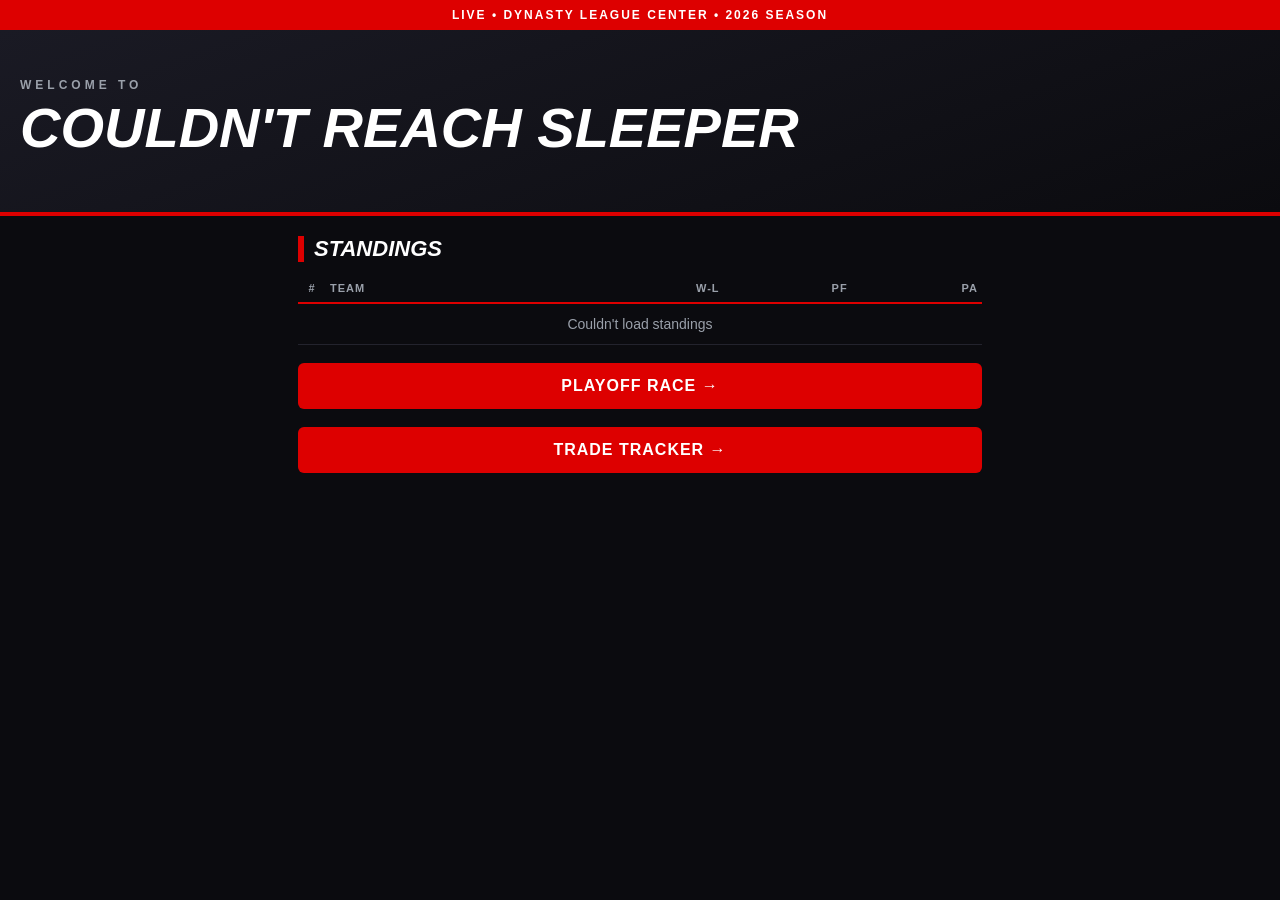
==== index.html @ 0a6a0f5c "Add files via upload" ====
<!DOCTYPE html>
<html lang="en">
<head>
  <meta charset="UTF-8">
  <meta name="viewport" content="width=device-width, initial-scale=1">
  <title>Dynasty League</title>
  <link rel="stylesheet" href="style.css">
</head>
<body>

  <!-- Ticker strip (placeholder text for now) -->
  <div class="ticker">LIVE &bull; DYNASTY LEAGUE CENTER &bull; 2026 SEASON</div>

  <!-- Big header -->
  <header class="hero">
    <div class="kicker">WELCOME TO</div>
    <h1 id="league-name">Loading...</h1>
    <div class="sub" id="league-sub"></div>
  </header>

  <!-- Standings -->
  <main>
    <h2 class="section-title">Standings</h2>
    <table class="standings">
      <thead>
        <tr><th>#</th><th>Team</th><th>W-L</th><th>PF</th><th>PA</th></tr>
      </thead>
      <tbody id="standings-body">
        <tr><td colspan="5">Loading...</td></tr>
      </tbody>
    </table>
    <a class="nav-link" href="playoffs.html">Playoff Race &rarr;</a>
    <a class="nav-link" href="trades.html">Trade Tracker &rarr;</a>
  </main>

  <script src="common.js"></script>
  <script src="app.js"></script>
</body>
</html>
---- style.css ----
/* Colors live here so we can change the whole look in one place */
:root {
  --red: #d00;
  --dark: #0b0b0f;
  --white: #fff;
  --grey: #9aa0aa;
}

* { box-sizing: border-box; }

body {
  margin: 0;
  background: var(--dark);
  color: var(--white);
  font-family: "Helvetica Neue", Arial, sans-serif;
}

/* The scrolling-style strip across the top */
.ticker {
  background: var(--red);
  color: var(--white);
  font-weight: 800;
  letter-spacing: 2px;
  font-size: 12px;
  padding: 8px 12px;
  text-align: center;
}

.hero {
  padding: 48px 20px;
  border-bottom: 4px solid var(--red);
  background: linear-gradient(160deg, #1a1a24, var(--dark));
}

.kicker {
  color: var(--grey);
  letter-spacing: 4px;
  font-size: 12px;
  font-weight: 700;
}

h1 {
  margin: 8px 0;
  font-size: clamp(32px, 14vw, 56px);
  font-weight: 900;
  text-transform: uppercase;
  font-style: italic;
  line-height: 1;
}

.sub {
  color: var(--grey);
  font-weight: 700;
  letter-spacing: 1px;
}

main {
  padding: 20px 12px;
  max-width: 700px;
  margin: 0 auto;
}

.section-title {
  margin: 0 0 12px;
  font-size: 22px;
  font-weight: 900;
  text-transform: uppercase;
  font-style: italic;
  border-left: 6px solid var(--red);
  padding-left: 10px;
}

.standings {
  width: 100%;
  border-collapse: collapse;
  font-size: 15px;
}

.standings th {
  color: var(--grey);
  font-size: 11px;
  letter-spacing: 1px;
  text-transform: uppercase;
  text-align: right;
  padding: 8px 6px;
  border-bottom: 2px solid var(--red);
}

.standings td {
  padding: 12px 6px;
  text-align: right;
  border-bottom: 1px solid #23232d;
  font-variant-numeric: tabular-nums;
}

.standings th:nth-child(2),
.standings td:nth-child(2) {
  text-align: left;
  font-weight: 800;
}

.standings th:first-child,
.standings td:first-child {
  text-align: center;
  color: var(--grey);
  width: 28px;
}

a { color: inherit; text-decoration: none; }
.standings td a { border-bottom: 2px solid var(--red); }

.player {
  display: flex;
  align-items: center;
  gap: 12px;
  padding: 8px 0;
  border-bottom: 1px solid #23232d;
}

.player img {
  width: 48px;
  height: 48px;
  border-radius: 50%;
  object-fit: cover;
  background: #23232d;
}

.pinfo { flex: 1; }
.pname { font-weight: 800; }
.pmeta { color: var(--grey); font-size: 12px; letter-spacing: 1px; margin-top: 2px; }
.pvalue { font-weight: 900; font-size: 18px; font-variant-numeric: tabular-nums; }

/* Hero card: rank badges + top 5 photo row */
.badges { display: flex; gap: 10px; margin-top: 20px; }

.badge {
  flex: 1;
  background: #fff;
  color: #111;
  border-radius: 8px;
  text-align: center;
  padding: 8px 4px;
}
.badge-num { font-size: 26px; font-weight: 900; line-height: 1; }
.badge-label { font-size: 10px; font-weight: 800; letter-spacing: 1px; color: #555; margin-top: 4px; }

.top5 {
  display: flex;
  gap: 4px;
  padding: 16px 8px;
  background: #14141c;
  border-bottom: 1px solid #23232d;
}
.top-player { flex: 1; min-width: 0; text-align: center; }
.top-player img {
  width: 100%;
  aspect-ratio: 1;
  object-fit: cover;
  border-radius: 50%;
  background: #23232d;
}
.top-meta { font-size: 10px; color: var(--grey); font-weight: 700; margin-top: 6px; letter-spacing: 0.5px; }
.top-name { font-size: 12px; font-weight: 800; margin-top: 2px; line-height: 1.2; }

/* Position-group rankings */
.ranks { margin-bottom: 28px; }
.rank-row {
  display: flex;
  align-items: center;
  padding: 10px 4px;
  border-bottom: 1px solid #23232d;
  font-size: 18px;
  font-weight: 800;
}
.rank-row span:first-child { flex: 1; }
.rank-val { color: var(--grey); font-size: 14px; margin-right: 16px; font-variant-numeric: tabular-nums; }
.rank-place { min-width: 48px; text-align: right; font-weight: 900; }
.rank-place.good { color: #3ddc84; }
.rank-place.bad { color: #ff5a5a; }
.rank-place.mid { color: var(--white); }

/* Roster tiers */
.tiers { display: flex; margin-bottom: 28px; }
.tier { flex: 1; text-align: center; }
.tier-gem { width: 18px; height: 18px; margin: 0 auto 6px; transform: rotate(45deg); border-radius: 3px; }
.tier-count { font-size: 26px; font-weight: 900; line-height: 1; }
.tier-name { font-size: 10px; font-weight: 800; letter-spacing: 1px; color: var(--grey); margin-top: 4px; }

/* Playoff race */
.standings tr.cut td { border-bottom: 2px dashed var(--red); }
.tag { font-size: 9px; font-weight: 900; letter-spacing: 1px; padding: 2px 5px; border-radius: 3px; margin-left: 6px; vertical-align: middle; }
.tag.clinched { background: #3ddc84; color: #04210f; }
.tag.eliminated { background: #ff5a5a; color: #2a0505; }
.note { color: var(--grey); font-size: 12px; line-height: 1.5; margin-top: 14px; }
.nav-link { display: block; margin-top: 18px; padding: 14px; text-align: center; background: var(--red); font-weight: 900; letter-spacing: 1px; text-transform: uppercase; border-radius: 6px; }
.standings td.odds { font-weight: 900; }
.standings td.dim { color: var(--grey); font-weight: 700; }

/* Keep table numbers on one line and fit 6 columns on a phone */
.standings th, .standings td { white-space: nowrap; padding-left: 4px; padding-right: 4px; }
.standings td:nth-child(2) { white-space: normal; }
.standings { font-size: 14px; }
main { padding-left: 8px; padding-right: 8px; }

/* Trade tracker */
.trade { background: #14141c; border-left: 4px solid var(--red); border-radius: 6px; padding: 12px; margin-bottom: 16px; }
.trade-date { color: var(--grey); font-size: 11px; font-weight: 800; letter-spacing: 2px; text-transform: uppercase; margin-bottom: 8px; }
.side { margin-bottom: 12px; }
.side-head { display: flex; align-items: center; justify-content: space-between; font-weight: 800; padding-bottom: 6px; border-bottom: 1px solid #2c2c38; }
.side-head a { border-bottom: 2px solid var(--red); }
.grade { background: var(--white); color: #111; font-weight: 900; border-radius: 6px; padding: 2px 10px; font-size: 18px; }
.asset { display: flex; justify-content: space-between; gap: 10px; padding: 6px 0; font-size: 14px; border-bottom: 1px solid #1f1f29; font-variant-numeric: tabular-nums; }
.asset span:last-child { font-weight: 800; white-space: nowrap; }
.asset.total { color: var(--grey); font-size: 12px; letter-spacing: 1px; border-bottom: 0; }
.dim { color: var(--grey); font-size: 12px; }
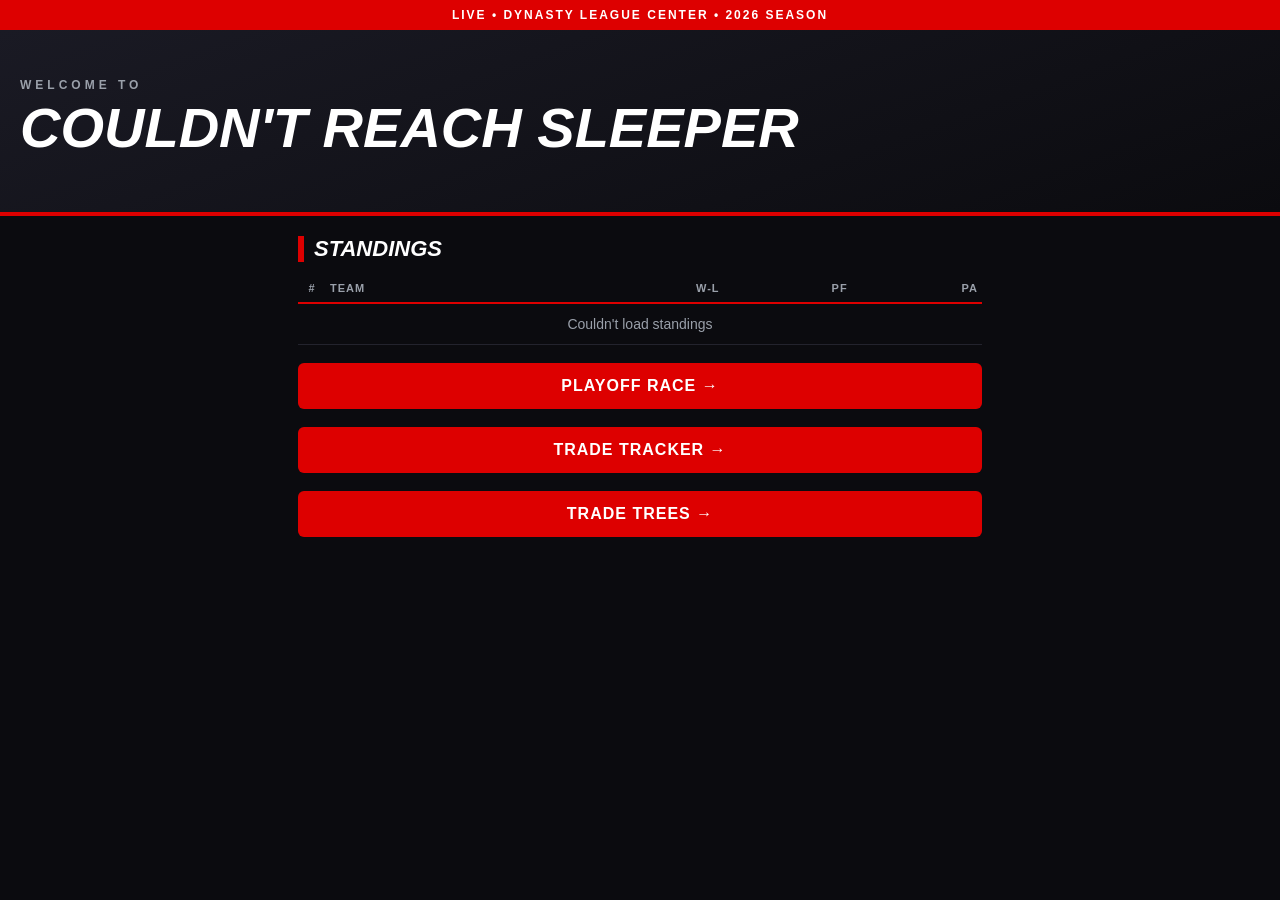
==== commit ca655b5c: "Add files via upload" ====
--- a/index.html
+++ b/index.html
@@ -31,6 +31,7 @@
     </table>
     <a class="nav-link" href="playoffs.html">Playoff Race &rarr;</a>
     <a class="nav-link" href="trades.html">Trade Tracker &rarr;</a>
+    <a class="nav-link" href="trees.html">Trade Trees &rarr;</a>
   </main>
 
   <script src="common.js"></script>
--- a/style.css
+++ b/style.css
@@ -213,3 +213,17 @@
 .asset span:last-child { font-weight: 800; white-space: nowrap; }
 .asset.total { color: var(--grey); font-size: 12px; letter-spacing: 1px; border-bottom: 0; }
 .dim { color: var(--grey); font-size: 12px; }
+
+/* Trade trees */
+.search { width: 100%; padding: 12px; margin-bottom: 12px; background: #14141c; border: 1px solid #2c2c38; border-radius: 6px; color: var(--white); font-size: 16px; }
+.timeline { border-left: 3px solid var(--red); margin-left: 8px; padding-left: 18px; }
+.tl-node { position: relative; padding: 4px 0 22px; }
+.tl-node::before { content: ""; position: absolute; left: -26px; top: 8px; width: 11px; height: 11px; border-radius: 50%; background: var(--white); border: 2px solid var(--red); }
+.tl-node.start::before { background: var(--grey); }
+.tl-node.draft::before { background: #ffd24a; }
+.tl-node.now::before { background: var(--red); }
+.tl-date { color: var(--grey); font-size: 11px; font-weight: 800; letter-spacing: 2px; text-transform: uppercase; }
+.tl-main { font-size: 18px; font-weight: 800; margin-top: 2px; }
+.tl-main a { border-bottom: 2px solid var(--red); }
+.tl-sub { color: var(--grey); font-size: 12px; line-height: 1.5; margin-top: 4px; }
+a.player { color: inherit; }
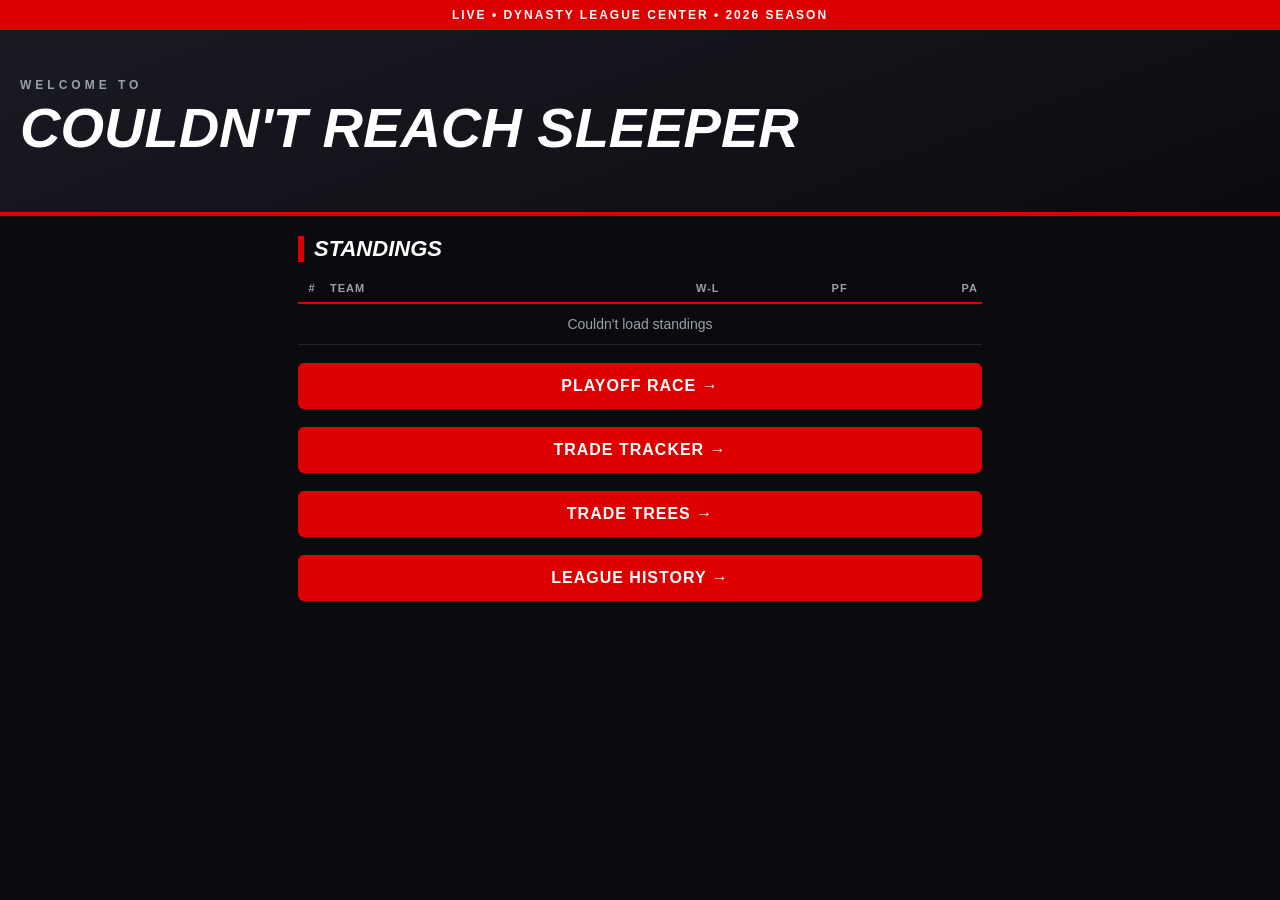
==== commit aaf090e5: "Add files via upload" ====
--- a/index.html
+++ b/index.html
@@ -32,6 +32,7 @@
     <a class="nav-link" href="playoffs.html">Playoff Race &rarr;</a>
     <a class="nav-link" href="trades.html">Trade Tracker &rarr;</a>
     <a class="nav-link" href="trees.html">Trade Trees &rarr;</a>
+    <a class="nav-link" href="history.html">League History &rarr;</a>
   </main>
 
   <script src="common.js"></script>
--- a/style.css
+++ b/style.css
@@ -227,3 +227,8 @@
 .tl-main a { border-bottom: 2px solid var(--red); }
 .tl-sub { color: var(--grey); font-size: 12px; line-height: 1.5; margin-top: 4px; }
 a.player { color: inherit; }
+
+/* League history */
+.moved { font-size: 34px; font-weight: 900; font-style: italic; line-height: 1; margin-bottom: 12px; }
+.moved span { font-size: 11px; font-style: normal; letter-spacing: 2px; color: var(--grey); }
+.tlink { border-bottom: 1px solid var(--grey); }
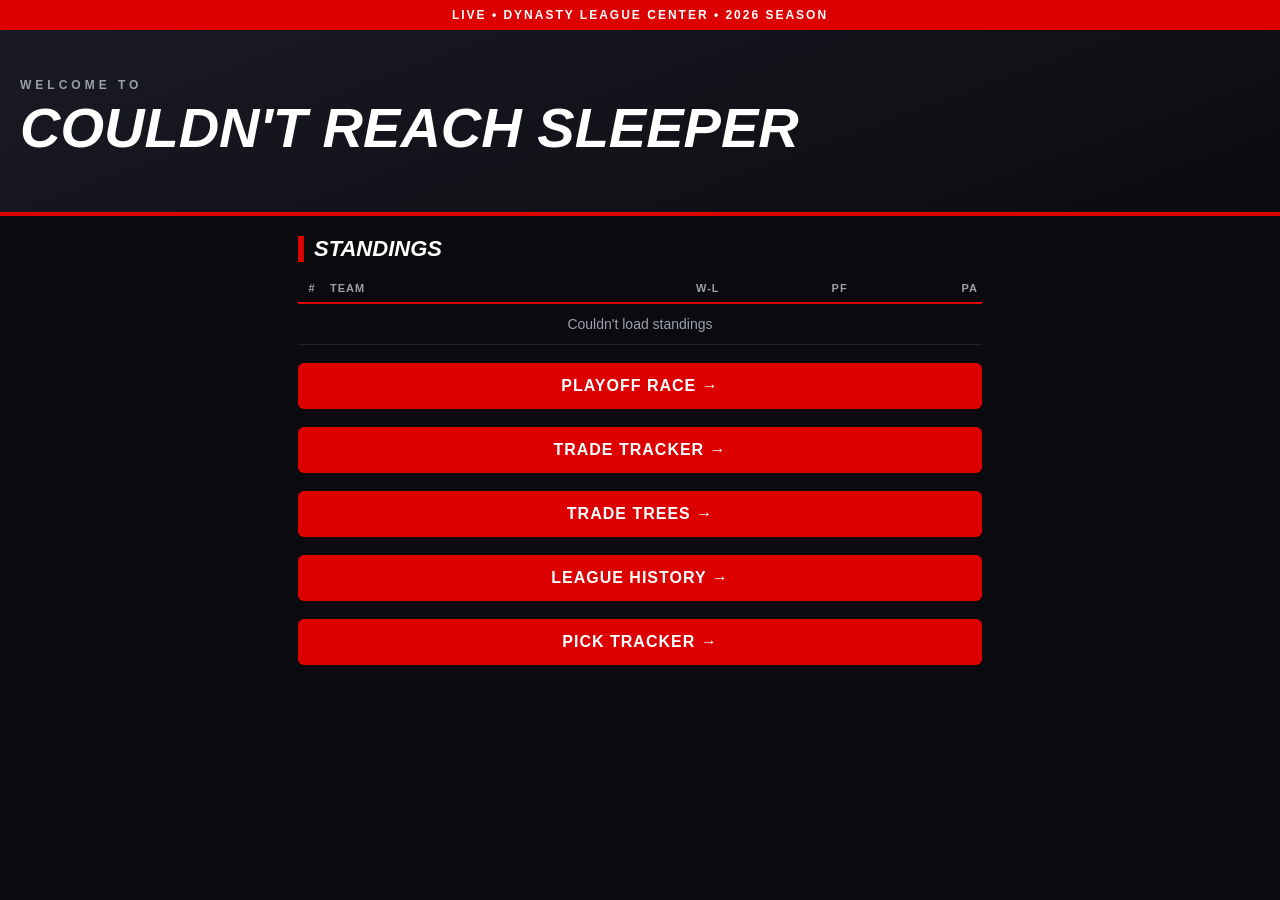
==== commit 81516cea: "Add files via upload" ====
--- a/index.html
+++ b/index.html
@@ -33,6 +33,7 @@
     <a class="nav-link" href="trades.html">Trade Tracker &rarr;</a>
     <a class="nav-link" href="trees.html">Trade Trees &rarr;</a>
     <a class="nav-link" href="history.html">League History &rarr;</a>
+    <a class="nav-link" href="picks.html">Pick Tracker &rarr;</a>
   </main>
 
   <script src="common.js"></script>
--- a/style.css
+++ b/style.css
@@ -232,3 +232,19 @@
 .moved { font-size: 34px; font-weight: 900; font-style: italic; line-height: 1; margin-bottom: 12px; }
 .moved span { font-size: 11px; font-style: normal; letter-spacing: 2px; color: var(--grey); }
 .tlink { border-bottom: 1px solid var(--grey); }
+
+/* Pick tracker */
+.draft-banner { background: #14141c; border-left: 4px solid #ffd24a; border-radius: 6px; padding: 12px 14px; margin-bottom: 22px; font-size: 14px; line-height: 1.5; }
+.draft-banner b { letter-spacing: 1px; }
+.pick-card { background: #14141c; border-radius: 6px; padding: 12px; margin-bottom: 12px; }
+.pick-head { display: flex; align-items: center; gap: 10px; font-weight: 800; padding-bottom: 8px; border-bottom: 1px solid #2c2c38; }
+.pick-head a { flex: 1; border-bottom: 2px solid var(--red); align-self: flex-start; }
+.pick-rank { color: var(--grey); width: 20px; }
+.pick-total { font-weight: 900; font-variant-numeric: tabular-nums; }
+.pick-row { display: flex; gap: 10px; padding: 8px 0 0; align-items: baseline; }
+.pick-year { width: 42px; color: var(--grey); font-size: 12px; font-weight: 800; letter-spacing: 1px; }
+.pick-chips { flex: 1; display: flex; flex-wrap: wrap; gap: 6px; }
+.chip { background: #23232d; border-radius: 4px; padding: 3px 8px; font-size: 13px; font-weight: 800; }
+.chip.got { background: #3a1214; border: 1px solid var(--red); }
+.chip .from { color: var(--grey); font-weight: 700; font-size: 11px; }
+.away { color: var(--grey); font-size: 12px; margin-top: 10px; line-height: 1.5; }
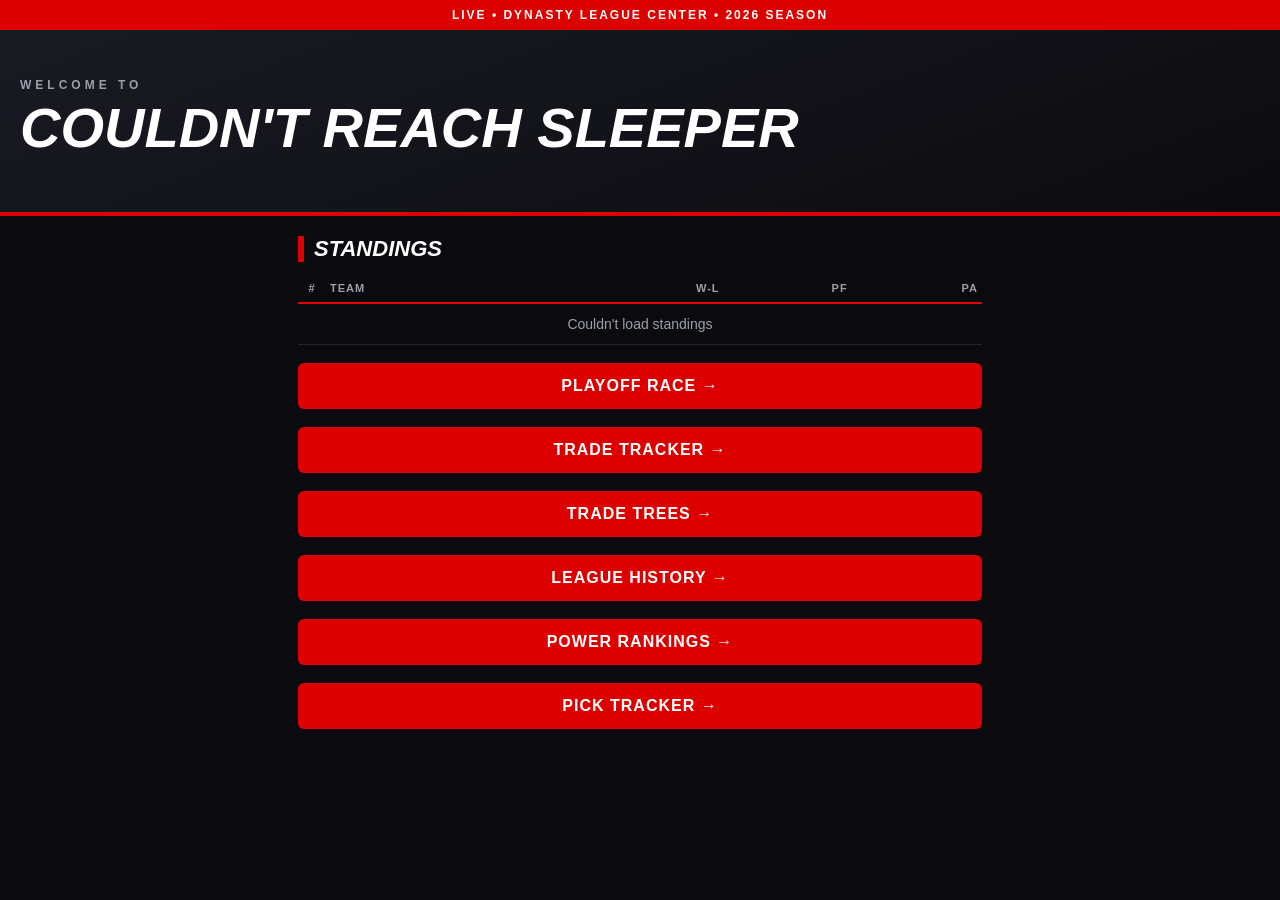
==== commit 993e2353: "Add files via upload" ====
--- a/index.html
+++ b/index.html
@@ -33,6 +33,7 @@
     <a class="nav-link" href="trades.html">Trade Tracker &rarr;</a>
     <a class="nav-link" href="trees.html">Trade Trees &rarr;</a>
     <a class="nav-link" href="history.html">League History &rarr;</a>
+    <a class="nav-link" href="power.html">Power Rankings &rarr;</a>
     <a class="nav-link" href="picks.html">Pick Tracker &rarr;</a>
   </main>
 
--- a/style.css
+++ b/style.css
@@ -248,3 +248,32 @@
 .chip.got { background: #3a1214; border: 1px solid var(--red); }
 .chip .from { color: var(--grey); font-weight: 700; font-size: 11px; }
 .away { color: var(--grey); font-size: 12px; margin-top: 10px; line-height: 1.5; }
+
+/* Projected draft order */
+.tabs { display: flex; gap: 8px; margin-bottom: 12px; }
+.tab { flex: 1; padding: 10px 0; background: #14141c; color: var(--grey); border: 1px solid #2c2c38; border-radius: 6px; font-weight: 800; letter-spacing: 1px; text-transform: uppercase; font-size: 12px; cursor: pointer; }
+.tab.on { background: var(--red); color: var(--white); border-color: var(--red); }
+.slot { display: flex; align-items: center; gap: 12px; padding: 10px 0; border-bottom: 1px solid #23232d; }
+.slot-no { width: 52px; font-size: 20px; font-weight: 900; font-style: italic; }
+.slot-info { flex: 1; }
+.slot-team { font-weight: 800; }
+.via { font-size: 12px; color: #ff8a8a; margin-top: 2px; }
+.via a { border-bottom: 1px solid #ff8a8a; }
+.slot.traded .slot-no { color: #ff8a8a; }
+.slot-val { font-weight: 800; font-variant-numeric: tabular-nums; color: var(--grey); }
+
+/* Power rankings */
+.power-card { background: #14141c; border-radius: 6px; padding: 12px; margin-bottom: 12px; border-left: 4px solid var(--red); }
+.power-top { display: flex; align-items: center; gap: 12px; }
+.power-rank { font-size: 34px; font-weight: 900; font-style: italic; width: 44px; text-align: center; line-height: 1; }
+.power-name { flex: 1; font-weight: 800; font-size: 17px; }
+.power-name a { border-bottom: 2px solid var(--red); }
+.power-score { font-size: 22px; font-weight: 900; font-variant-numeric: tabular-nums; }
+.bars { margin-top: 10px; }
+.bar { display: flex; align-items: center; gap: 8px; font-size: 10px; font-weight: 800; letter-spacing: 1px; color: var(--grey); margin-top: 4px; }
+.bar > span:first-child { width: 28px; }
+.bar > span:last-child { width: 24px; text-align: right; font-variant-numeric: tabular-nums; }
+.bar-track { flex: 1; height: 6px; background: #23232d; border-radius: 3px; overflow: hidden; }
+.bar-fill { height: 100%; background: var(--red); }
+.blurb { margin-top: 10px; padding-top: 10px; border-top: 1px solid #2c2c38; font-size: 14px; line-height: 1.5; }
+.blurb.empty { color: var(--grey); font-style: italic; }
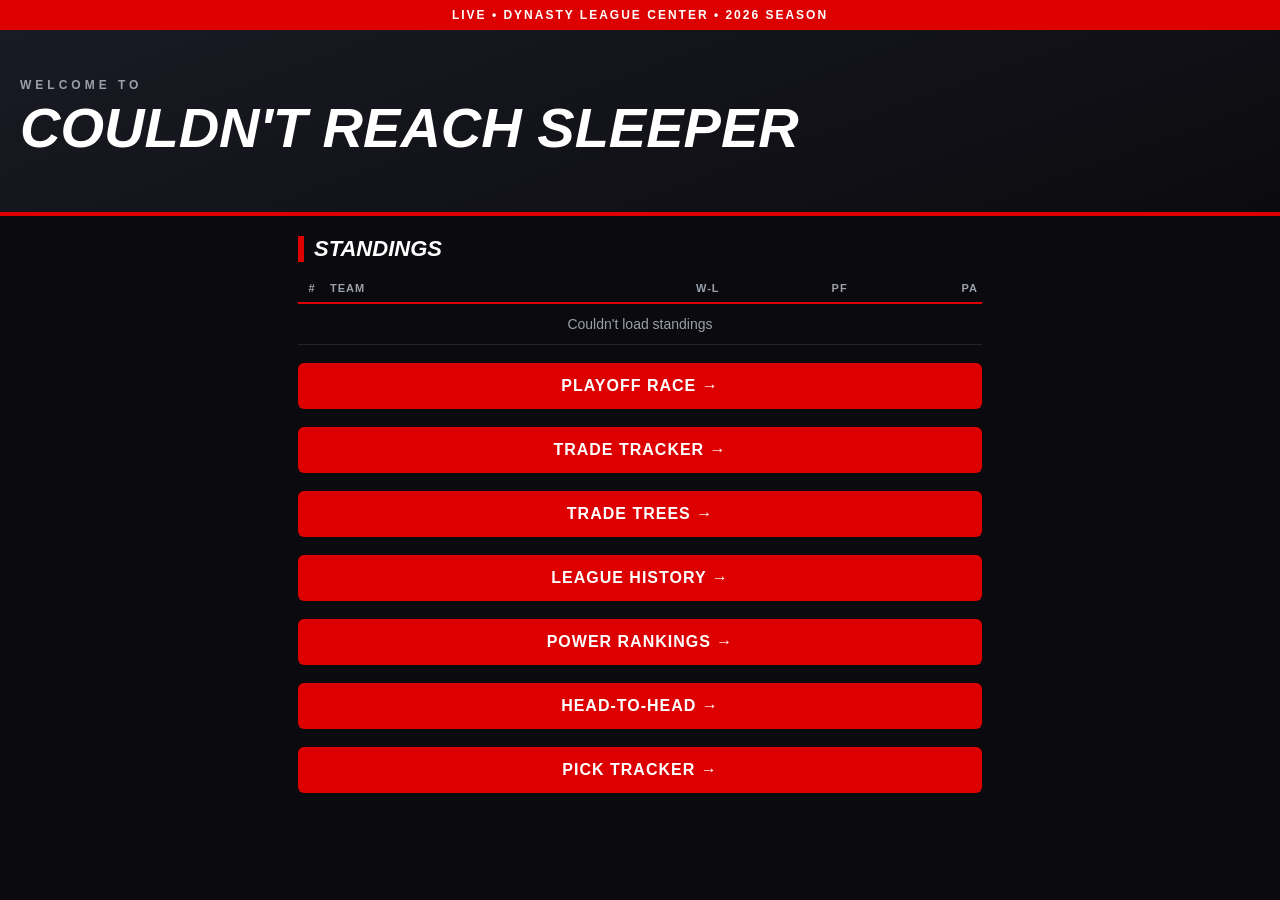
==== commit 5bc7b86f: "Add files via upload" ====
--- a/index.html
+++ b/index.html
@@ -34,6 +34,7 @@
     <a class="nav-link" href="trees.html">Trade Trees &rarr;</a>
     <a class="nav-link" href="history.html">League History &rarr;</a>
     <a class="nav-link" href="power.html">Power Rankings &rarr;</a>
+    <a class="nav-link" href="h2h.html">Head-to-Head &rarr;</a>
     <a class="nav-link" href="picks.html">Pick Tracker &rarr;</a>
   </main>
 
--- a/style.css
+++ b/style.css
@@ -277,3 +277,21 @@
 .bar-fill { height: 100%; background: var(--red); }
 .blurb { margin-top: 10px; padding-top: 10px; border-top: 1px solid #2c2c38; font-size: 14px; line-height: 1.5; }
 .blurb.empty { color: var(--grey); font-style: italic; }
+
+/* Head-to-head */
+select.search { appearance: none; background-image: linear-gradient(45deg, transparent 50%, var(--grey) 50%), linear-gradient(135deg, var(--grey) 50%, transparent 50%); background-position: calc(100% - 20px) 50%, calc(100% - 14px) 50%; background-size: 6px 6px; background-repeat: no-repeat; font-weight: 800; }
+.callouts { display: grid; gap: 10px; margin-bottom: 24px; }
+.callout { background: #14141c; border-left: 4px solid #ffd24a; border-radius: 6px; padding: 12px 14px; font-size: 14px; line-height: 1.5; }
+.callout-label { color: var(--grey); font-size: 11px; font-weight: 800; letter-spacing: 2px; margin-bottom: 4px; }
+.h2h-card { background: #14141c; border-radius: 6px; padding: 12px; margin-bottom: 10px; }
+.h2h-top { display: flex; align-items: center; gap: 10px; margin-bottom: 4px; }
+.h2h-name { flex: 1; font-weight: 800; font-size: 16px; }
+.h2h-name a { border-bottom: 2px solid var(--red); }
+.h2h-rec { font-size: 26px; font-weight: 900; font-style: italic; }
+.h2h-rec.good { color: #3ddc84; }
+.h2h-rec.bad { color: #ff5a5a; }
+.game { font-size: 13px; padding: 5px 0; border-top: 1px solid #23232d; }
+.res { display: inline-block; width: 20px; text-align: center; font-weight: 900; border-radius: 3px; margin-right: 4px; }
+.res.w { background: #3ddc84; color: #04210f; }
+.res.l { background: #ff5a5a; color: #2a0505; }
+.res.t { background: var(--grey); color: #111; }
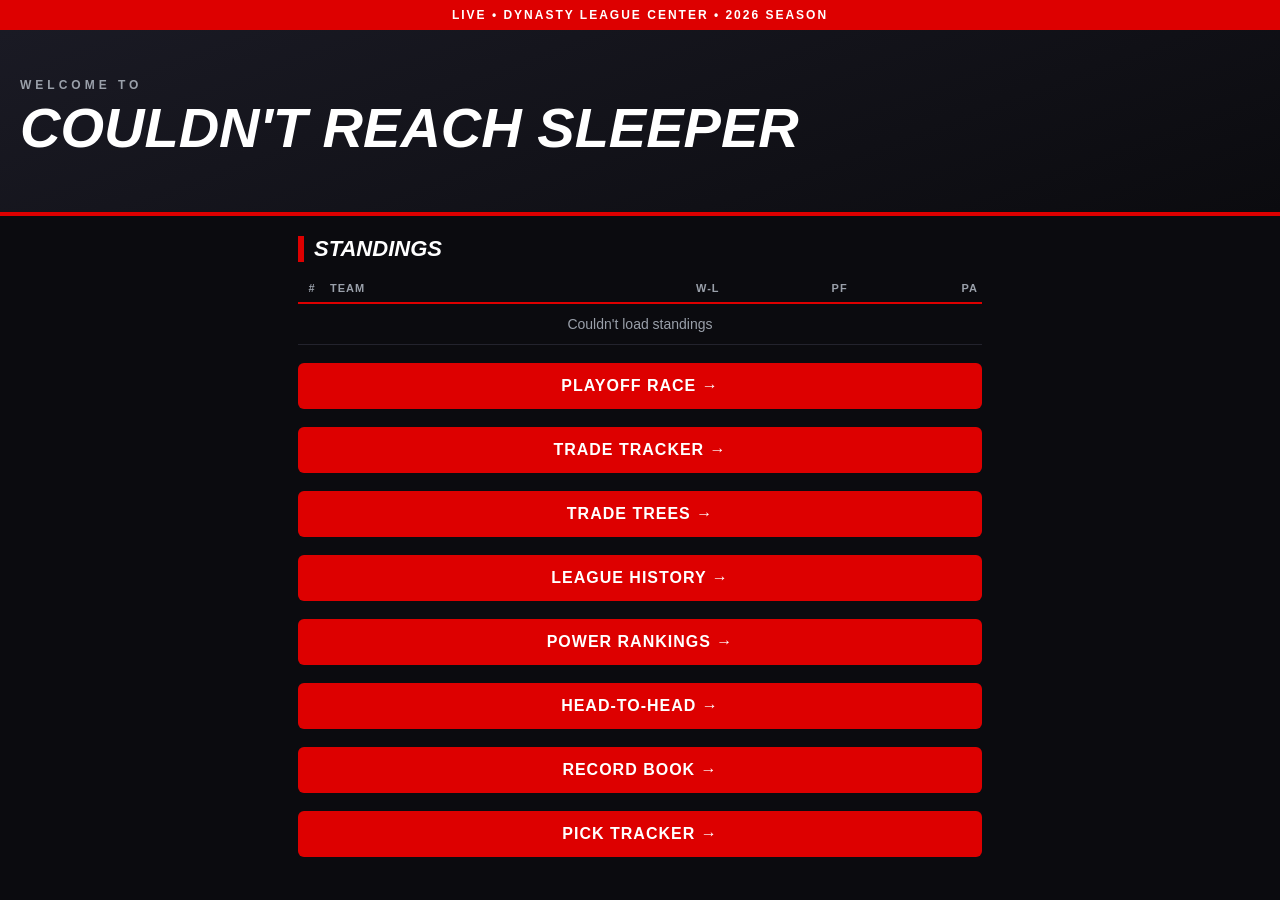
==== commit 15558dec: "Add files via upload" ====
--- a/index.html
+++ b/index.html
@@ -35,6 +35,7 @@
     <a class="nav-link" href="history.html">League History &rarr;</a>
     <a class="nav-link" href="power.html">Power Rankings &rarr;</a>
     <a class="nav-link" href="h2h.html">Head-to-Head &rarr;</a>
+    <a class="nav-link" href="records.html">Record Book &rarr;</a>
     <a class="nav-link" href="picks.html">Pick Tracker &rarr;</a>
   </main>
 
--- a/style.css
+++ b/style.css
@@ -295,3 +295,13 @@
 .res.w { background: #3ddc84; color: #04210f; }
 .res.l { background: #ff5a5a; color: #2a0505; }
 .res.t { background: var(--grey); color: #111; }
+
+/* Record book */
+.rec-card { background: #14141c; border-left: 4px solid #ffd24a; border-radius: 6px; padding: 12px 14px; margin-bottom: 12px; }
+.rec-title { color: var(--grey); font-size: 11px; font-weight: 800; letter-spacing: 2px; text-transform: uppercase; margin-bottom: 6px; }
+.rec-top { display: flex; align-items: baseline; justify-content: space-between; gap: 10px; }
+.rec-who { font-size: 18px; font-weight: 800; }
+.rec-who a { border-bottom: 2px solid var(--red); }
+.rec-val { font-size: 30px; font-weight: 900; font-style: italic; font-variant-numeric: tabular-nums; }
+.rec-row { display: flex; justify-content: space-between; gap: 10px; font-size: 13px; padding: 6px 0; border-top: 1px solid #23232d; font-variant-numeric: tabular-nums; }
+.rec-row span:last-child { font-weight: 800; white-space: nowrap; }
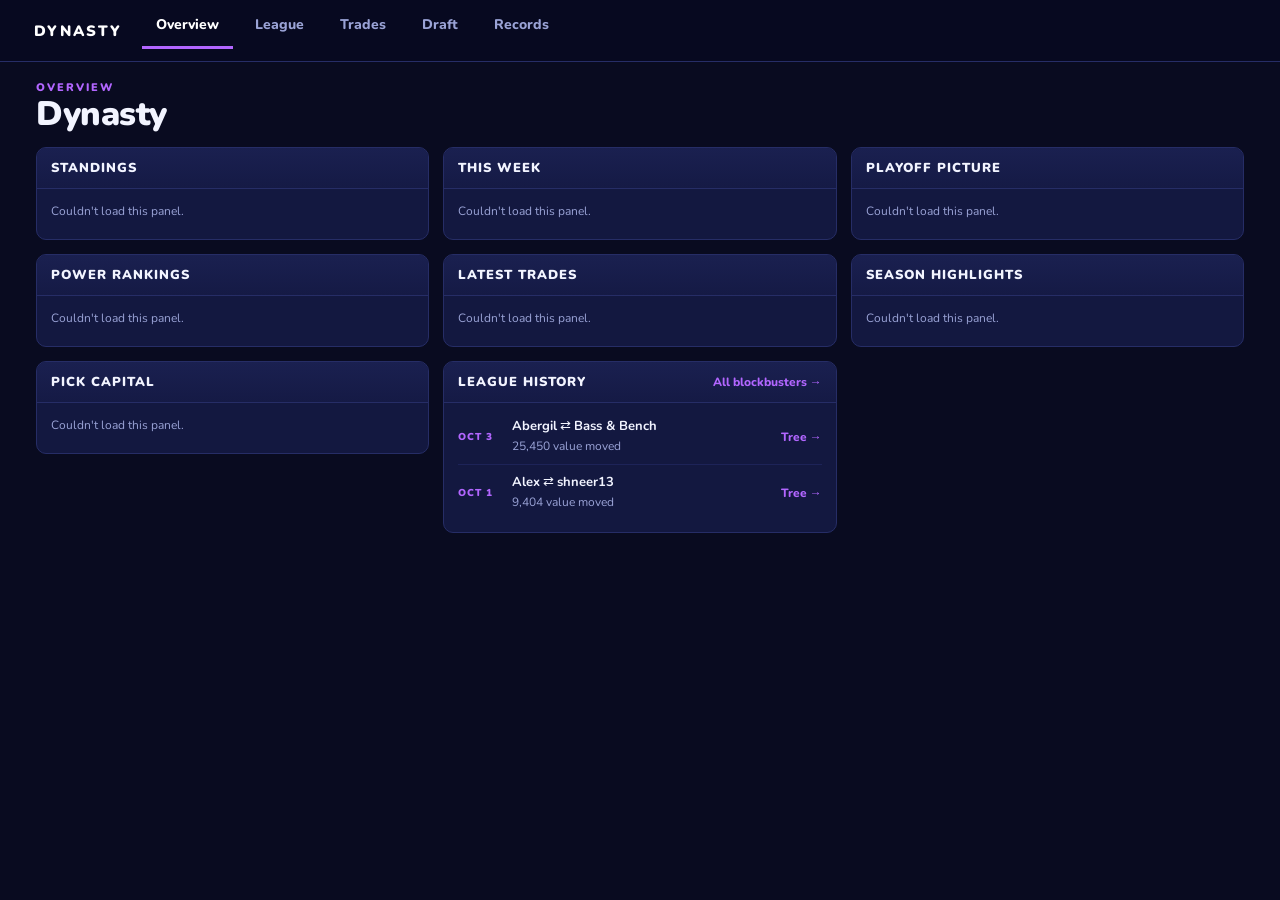
==== commit 8967763e: "Add files via upload" ====
--- a/index.html
+++ b/index.html
@@ -8,38 +8,26 @@
 </head>
 <body>
 
-  <!-- Ticker strip (placeholder text for now) -->
-  <div class="ticker">LIVE &bull; DYNASTY LEAGUE CENTER &bull; 2026 SEASON</div>
-
-  <!-- Big header -->
   <header class="hero">
-    <div class="kicker">WELCOME TO</div>
-    <h1 id="league-name">Loading...</h1>
+    <div class="kicker">OVERVIEW</div>
+    <h1 id="league-name">Dynasty</h1>
     <div class="sub" id="league-sub"></div>
   </header>
 
-  <!-- Standings -->
   <main>
-    <h2 class="section-title">Standings</h2>
-    <table class="standings">
-      <thead>
-        <tr><th>#</th><th>Team</th><th>W-L</th><th>PF</th><th>PA</th></tr>
-      </thead>
-      <tbody id="standings-body">
-        <tr><td colspan="5">Loading...</td></tr>
-      </tbody>
-    </table>
-    <a class="nav-link" href="playoffs.html">Playoff Race &rarr;</a>
-    <a class="nav-link" href="trades.html">Trade Tracker &rarr;</a>
-    <a class="nav-link" href="trees.html">Trade Trees &rarr;</a>
-    <a class="nav-link" href="history.html">League History &rarr;</a>
-    <a class="nav-link" href="power.html">Power Rankings &rarr;</a>
-    <a class="nav-link" href="h2h.html">Head-to-Head &rarr;</a>
-    <a class="nav-link" href="records.html">Record Book &rarr;</a>
-    <a class="nav-link" href="picks.html">Pick Tracker &rarr;</a>
+    <div class="grid">
+      <section class="panel" id="p-standings"><div class="panel-b">Loading...</div></section>
+      <section class="panel" id="p-week"><div class="panel-b">Loading...</div></section>
+      <section class="panel" id="p-playoffs"><div class="panel-b">Loading...</div></section>
+      <section class="panel" id="p-power"><div class="panel-b">Loading...</div></section>
+      <section class="panel" id="p-trades"><div class="panel-b">Loading...</div></section>
+      <section class="panel" id="p-highlights"><div class="panel-b">Loading...</div></section>
+      <section class="panel" id="p-picks"><div class="panel-b">Loading...</div></section>
+      <section class="panel" id="p-history"><div class="panel-b">Loading...</div></section>
+    </div>
   </main>
 
   <script src="common.js"></script>
-  <script src="app.js"></script>
+  <script src="dashboard.js"></script>
 </body>
 </html>
--- a/style.css
+++ b/style.css
@@ -1,3 +1,4 @@
+@import url('https://fonts.googleapis.com/css2?family=Nunito:ital,wght@0,600;0,800;0,900;1,800;1,900&display=swap');
 /* Colors live here so we can change the whole look in one place */
 :root {
   --red: #d00;
@@ -305,3 +306,220 @@
 .rec-val { font-size: 30px; font-weight: 900; font-style: italic; font-variant-numeric: tabular-nums; }
 .rec-row { display: flex; justify-content: space-between; gap: 10px; font-size: 13px; padding: 6px 0; border-top: 1px solid #23232d; font-variant-numeric: tabular-nums; }
 .rec-row span:last-child { font-weight: 800; white-space: nowrap; }
+
+/* Trade tree (branching) */
+.team-grid { display: grid; grid-template-columns: 1fr 1fr; gap: 8px; }
+.team-chip { background: #14141c; border: 1px solid #2c2c38; border-radius: 6px; padding: 12px 10px; text-align: center; font-weight: 800; font-size: 14px; }
+.tt-card { background: #14141c; border-radius: 6px; padding: 14px 12px; margin-bottom: 14px; border-top: 3px solid var(--red); overflow-x: auto; }
+.tt-node { margin: 0; }
+.tt-asset { font-weight: 800; font-size: 15px; line-height: 1.35; }
+.tt-asset a { border-bottom: 1px solid var(--grey); }
+.tt-val { color: var(--grey); font-size: 12px; font-weight: 700; }
+.tt-plus { color: var(--red); font-weight: 900; margin: 2px 0; }
+.tt-to { color: #ff8a8a; font-size: 11px; font-weight: 800; letter-spacing: 1px; text-transform: uppercase; margin-top: 6px; }
+.tt-with { color: var(--grey); font-size: 12px; line-height: 1.4; margin-top: 3px; }
+.tt-kids { margin: 8px 0 0 8px; padding-left: 14px; border-left: 2px solid var(--red); }
+.tt-kid { position: relative; padding: 8px 0; }
+.tt-kid::before { content: ""; position: absolute; left: -14px; top: 18px; width: 12px; border-top: 2px solid var(--red); }
+.tt-node.leaf .tt-asset { font-weight: 700; }
+.tt-end { color: var(--grey); font-size: 10px; font-weight: 800; letter-spacing: 1px; margin-top: 3px; }
+
+/* Quieter numbers: values are there if you want them, but they don't shout */
+.pvalue { font-size: 12px; font-weight: 600; color: var(--grey); }
+.slot-val { font-size: 12px; font-weight: 600; color: #6b7280; }
+.pick-total { font-size: 13px; font-weight: 600; color: var(--grey); }
+.asset span:last-child { font-weight: 600; color: var(--grey); font-size: 12px; }
+
+/* Moved picks: hover (or tap) to see the deal */
+.slot { position: relative; }
+a.slot { color: inherit; }
+.slot.traded { cursor: pointer; }
+.slot.traded:hover { background: #14141c; }
+.tip { display: none; position: absolute; left: 52px; right: 0; top: calc(100% - 4px); z-index: 5; background: #1c1c26; border: 1px solid var(--red); border-radius: 6px; padding: 10px 12px; font-size: 12px; line-height: 1.6; box-shadow: 0 6px 18px rgba(0,0,0,.6); }
+.slot.traded:hover .tip, .slot.traded.open .tip { display: block; }
+.tip-date { color: #ff8a8a; font-size: 10px; font-weight: 800; letter-spacing: 2px; text-transform: uppercase; margin-bottom: 2px; }
+.tip-go { margin-top: 6px; color: #ff8a8a; font-weight: 800; }
+
+/* Top-5 photo row: keep it in proportion to the rest of the page on wide screens */
+.top5 { padding-left: max(8px, calc((100% - 700px) / 2)); padding-right: max(8px, calc((100% - 700px) / 2)); }
+.top-player img { max-width: 84px; display: block; margin: 0 auto; }
+
+/* Line the header up with the content column on wide screens (no change on phones) */
+.hero { padding-left: max(20px, calc((100% - 700px) / 2 + 8px)); padding-right: max(20px, calc((100% - 700px) / 2 + 8px)); }
+
+
+/* =====================================================================
+   MANAGER-GAME THEME (inspired by Football Manager): deep navy, violet
+   accents, dense panels, a top navigation bar with a sub-menu row.
+   To recolour the whole site, change the first few lines below.
+   ===================================================================== */
+:root {
+  --red: #b266ff;        /* main accent (violet) */
+  --lime: #39e58c;       /* positive / highlight (green) */
+  --dark: #090b20;       /* page background */
+  --panel: #131840;      /* panel background */
+  --panel2: #1a2050;     /* raised panel / hover */
+  --card: #131840;
+  --card2: #1a2050;
+  --line: #262d66;       /* thin borders */
+  --text-dim: #9aa3d6;
+  --grey: #9aa3d6;
+  --r: 10px;
+}
+
+body { font-family: "Nunito", "Helvetica Neue", Arial, sans-serif; background: var(--dark); color: #f2f4ff; }
+
+/* ---------- Top navigation (added to every page by common.js) ---------- */
+.topnav { position: sticky; top: 0; z-index: 50; background: #070920; border-bottom: 1px solid var(--line); }
+.topnav-in { max-width: 1240px; margin: 0 auto; display: flex; align-items: center; gap: 6px; padding: 0 14px; }
+.brand { font-weight: 900; letter-spacing: 2px; font-size: 15px; padding: 14px 14px 14px 0; color: #fff; white-space: nowrap; }
+.brand b { color: var(--red); }
+.tabs { display: flex; overflow-x: auto; scrollbar-width: none; flex: 1; }
+.tabs::-webkit-scrollbar { display: none; }
+.tab-link { padding: 15px 14px 12px; font-weight: 800; font-size: 14px; color: var(--text-dim); border-bottom: 3px solid transparent; white-space: nowrap; }
+.tab-link:hover { color: #fff; }
+.tab-link.on { color: #fff; border-bottom-color: var(--red); }
+.subnav { background: #0d1030; border-bottom: 1px solid var(--line); }
+.subnav-in { max-width: 1240px; margin: 0 auto; display: flex; gap: 4px; overflow-x: auto; padding: 0 14px; scrollbar-width: none; }
+.subnav-in::-webkit-scrollbar { display: none; }
+.sub-link { padding: 9px 12px; font-size: 13px; font-weight: 700; color: var(--text-dim); white-space: nowrap; border-bottom: 2px solid transparent; }
+.sub-link:hover { color: #fff; }
+.sub-link.on { color: var(--red); border-bottom-color: var(--red); }
+
+/* The old top strip becomes a small "back" breadcrumb */
+.ticker { background: none; box-shadow: none; border-radius: 0; text-align: left; max-width: 1240px; width: 100%; margin: 10px auto 0; padding: 0 16px; font-size: 11px; letter-spacing: 1px; color: var(--text-dim); font-weight: 800; }
+.ticker a:hover { color: #fff; }
+
+/* Slim page header instead of a giant banner */
+.hero { max-width: 1240px; width: 100%; margin: 6px auto 0; padding: 12px 16px 6px; border: 0; border-radius: 0; background: none; box-shadow: none; }
+.kicker { color: var(--red); font-size: 11px; letter-spacing: 2px; font-weight: 900; }
+.hero h1 { font-size: clamp(24px, 4.5vw, 34px); font-weight: 900; font-style: normal; text-transform: none; letter-spacing: -0.5px; margin: 2px 0; text-shadow: none; }
+.sub { color: var(--text-dim); font-size: 13px; font-weight: 700; letter-spacing: 1px; }
+
+main { max-width: 1240px; padding: 8px 16px 48px; }
+
+/* Section titles = small panel headings */
+.section-title { display: block; background: none; color: #fff; border: 0; border-left: 3px solid var(--red); border-radius: 0; padding: 0 0 0 10px; margin: 22px 0 12px; font-size: 13px; letter-spacing: 1.5px; text-transform: uppercase; font-style: normal; font-weight: 900; }
+
+/* ---------- Panels ---------- */
+.grid { display: grid; gap: 14px; grid-template-columns: repeat(auto-fit, minmax(330px, 1fr)); align-items: start; }
+.panel, .trade, .pick-card, .power-card, .h2h-card, .rec-card, .callout, .draft-banner, .tt-card {
+  background: var(--panel); border: 1px solid var(--line); border-radius: var(--r); padding: 14px; box-shadow: none;
+}
+.panel { padding: 0; overflow: hidden; }
+.panel-h { display: flex; align-items: center; justify-content: space-between; padding: 11px 14px; border-bottom: 1px solid var(--line); background: linear-gradient(180deg, #1a2050, #151a45); }
+.panel-t { font-size: 13px; font-weight: 900; letter-spacing: 1px; text-transform: uppercase; }
+.panel-more { font-size: 12px; font-weight: 800; color: var(--red); white-space: nowrap; }
+.panel-more:hover { color: #fff; }
+.panel-b { padding: 6px 14px 12px; }
+.panel .row { display: flex; align-items: center; gap: 10px; padding: 8px 0; border-bottom: 1px solid #1d2358; font-size: 14px; }
+.panel .row:last-child { border-bottom: 0; }
+.panel .row .grow { flex: 1; min-width: 0; }
+.panel .row .num { font-variant-numeric: tabular-nums; color: var(--text-dim); font-weight: 700; }
+.panel .row .pos { width: 22px; color: var(--text-dim); font-weight: 800; font-size: 12px; }
+
+/* ---------- Buttons ---------- */
+.nav-link { display: block; text-align: center; margin-top: 12px; padding: 12px 14px; border-radius: 8px; background: linear-gradient(90deg, #8f3dff, #d44bff); color: #fff; font-weight: 900; letter-spacing: 1px; font-size: 13px; box-shadow: none; text-transform: uppercase; }
+.nav-link:hover { filter: brightness(1.12); }
+.nav-link.small { padding: 9px; font-size: 12px; margin-top: 12px; }
+.tab { background: var(--panel2); border: 1px solid var(--line); border-radius: 8px; color: var(--text-dim); box-shadow: none; }
+.tab.on { background: linear-gradient(90deg, #8f3dff, #d44bff); border-color: transparent; color: #fff; box-shadow: none; }
+.team-chip { background: var(--panel); border: 1px solid var(--line); border-radius: 8px; box-shadow: none; }
+.team-chip:hover { background: var(--panel2); }
+.search, select.search { background: var(--panel); border: 1px solid var(--line); border-radius: 8px; padding: 11px 14px; color: #fff; }
+
+/* ---------- Tables: dense, thin separators ---------- */
+.standings { border-collapse: collapse; border-spacing: 0; font-size: 14px; background: var(--panel); border: 1px solid var(--line); border-radius: var(--r); overflow: hidden; width: 100%; }
+.standings th { background: #1a2050; color: var(--text-dim); font-size: 11px; letter-spacing: 1px; padding: 9px 8px; border-bottom: 1px solid var(--line); }
+.standings td { background: none; border-bottom: 1px solid #1d2358; padding: 9px 8px; }
+.standings tr:last-child td { border-bottom: 0; }
+.standings td:first-child, .standings td:last-child { border-radius: 0; }
+.standings tbody tr:hover td { background: #171d4d; }
+.standings td a { border-bottom: 0; }
+.standings td a:hover { color: var(--red); }
+.standings tr.cut td { box-shadow: inset 0 -2px 0 var(--lime); border-bottom: 0; }
+
+/* ---------- Small components ---------- */
+.badges { gap: 8px; margin-top: 12px; max-width: 560px; }
+.badge { background: var(--panel); border: 1px solid var(--line); border-radius: 8px; color: #fff; box-shadow: none; }
+.badge-num { color: #fff; font-size: 24px; }
+.badge-label { color: var(--text-dim); }
+.tier-gem { transform: none; border-radius: 50%; width: 16px; height: 16px; }
+.grade { background: var(--lime); color: #04220f; border-radius: 6px; padding: 2px 10px; font-size: 16px; }
+.tag { border-radius: 4px; padding: 2px 6px; }
+.chip { border-radius: 6px; background: var(--panel2); padding: 3px 9px; }
+.chip.got { background: #2b1b66; border-color: var(--red); }
+.res { border-radius: 4px; width: 22px; height: 22px; line-height: 22px; }
+.tl-node::before { background: var(--lime); border-color: var(--red); }
+.power-rank { display: flex; align-items: center; justify-content: center; width: 40px; height: 40px; border-radius: 8px; background: var(--panel2); border: 1px solid var(--line); color: #fff; font-size: 20px; font-style: normal; flex: none; }
+.power-score { color: var(--lime); }
+.rec-card, .callout, .draft-banner, .trade, .power-card { border-left: 3px solid var(--red); }
+.bar-track { border-radius: 3px; height: 6px; background: var(--panel2); }
+.bar-fill { background: linear-gradient(90deg, #8f3dff, var(--lime)); border-radius: 3px; }
+
+/* Team page: photo strip and roster rows */
+.top5 { max-width: 1240px; width: calc(100% - 32px); margin: 10px auto 6px; padding: 14px 10px; border: 1px solid var(--line); border-radius: var(--r); background: var(--panel); box-shadow: none; }
+.top-player img { border: 2px solid var(--red); background: var(--panel2); max-width: 78px; }
+.top-name { font-weight: 800; }
+.player { background: none; border-radius: 0; border-bottom: 1px solid #1d2358; padding: 9px 4px; margin: 0; }
+.player img { border: 2px solid var(--line); }
+a.player:hover, .player:hover { background: #171d4d; }
+
+/* Picks */
+.slot { background: none; border-bottom: 1px solid #1d2358; border-radius: 0; padding: 10px 6px; margin: 0; }
+.slot-no { font-style: normal; font-weight: 900; }
+.slot.traded { background: #1a1650; box-shadow: inset 3px 0 0 var(--lime); }
+.slot.traded .slot-no, .via { color: var(--lime); }
+.via a { border-bottom-color: var(--lime); }
+.tip { border-radius: 8px; border: 1px solid var(--lime); background: #14194a; }
+.tip-date, .tip-go { color: var(--lime); }
+
+/* Trade trees */
+.tt-kids { border-left: 2px solid var(--red); border-radius: 0; }
+.tt-kid::before { border-top: 2px solid var(--red); }
+.tt-to, .tt-plus { color: var(--lime); }
+.asset { border-bottom: 1px solid #1d2358; }
+.moved { font-style: normal; }
+.rec-val, .h2h-rec { font-style: normal; }
+.blurb { border-top: 1px solid var(--line); }
+
+/* Star ratings */
+.stars {
+  --pct: calc(var(--s) / 5 * 100%);
+  background: linear-gradient(90deg, #ffc928 var(--pct), #3a4080 var(--pct));
+  -webkit-background-clip: text; background-clip: text;
+  -webkit-text-fill-color: transparent !important; color: transparent !important;
+  font-size: 15px !important; font-weight: 400 !important; letter-spacing: 1px; white-space: nowrap; line-height: 1;
+}
+.top-stars .stars { font-size: 12px !important; letter-spacing: 0; }
+.pvalue { min-width: 92px; text-align: right; }
+.tt-asset .stars { font-size: 12px !important; vertical-align: 1px; }
+.hero .stars { background: linear-gradient(90deg, #ffc928 var(--pct), #3a4080 var(--pct)); -webkit-background-clip: text; background-clip: text; font-size: 17px !important; vertical-align: -1px; }
+
+/* Wider screens: lists get a sensible reading width inside the wide page */
+@media (min-width: 900px) {
+  .trade, .power-card, .h2h-card, .rec-card, .tt-card { max-width: 760px; }
+}
+
+/* Pick popup: close button + trade-tree link */
+.slot.traded.dismissed .tip { display: none !important; }
+.tip { padding-right: 34px; }
+.tip-x { position: absolute; top: 6px; right: 8px; width: 24px; height: 24px; border-radius: 50%; border: 1px solid var(--line); background: var(--panel2); color: #fff; font-size: 16px; line-height: 20px; cursor: pointer; }
+.tip-x:hover { background: var(--red); }
+a.tip-go { display: inline-block; margin-top: 8px; padding: 6px 12px; border-radius: 6px; background: var(--lime); color: #04220f; font-weight: 900; }
+
+/* Dashboard bits */
+.panel .row.cutline { box-shadow: inset 0 -2px 0 var(--lime); }
+.panel .row.match { font-size: 13px; }
+.panel .row.match .grow.r { text-align: right; }
+.panel .row.match .lead { color: var(--lime); font-weight: 800; }
+.panel .small { font-size: 13px; line-height: 1.5; }
+.panel .big { font-size: 20px; color: #fff; }
+.panel .dim { color: var(--text-dim); font-size: 12px; }
+.panel .row.dim { font-size: 11px; letter-spacing: 1px; padding-top: 6px; }
+.pill { font-size: 10px; font-weight: 900; letter-spacing: 1px; padding: 2px 7px; border-radius: 4px; background: var(--lime); color: #04220f; }
+.pill.out { background: var(--panel2); color: var(--text-dim); border: 1px solid var(--line); }
+.rankbox { display: inline-flex; align-items: center; justify-content: center; width: 26px; height: 26px; border-radius: 6px; background: var(--panel2); border: 1px solid var(--line); font-weight: 900; font-size: 13px; }
+.score { color: var(--lime); font-weight: 900; width: 44px; text-align: right; }
+.datechip { font-size: 10px; font-weight: 900; letter-spacing: 1px; color: var(--red); width: 44px; text-transform: uppercase; }
+a.tip-go { display: table; margin-top: 10px; }
